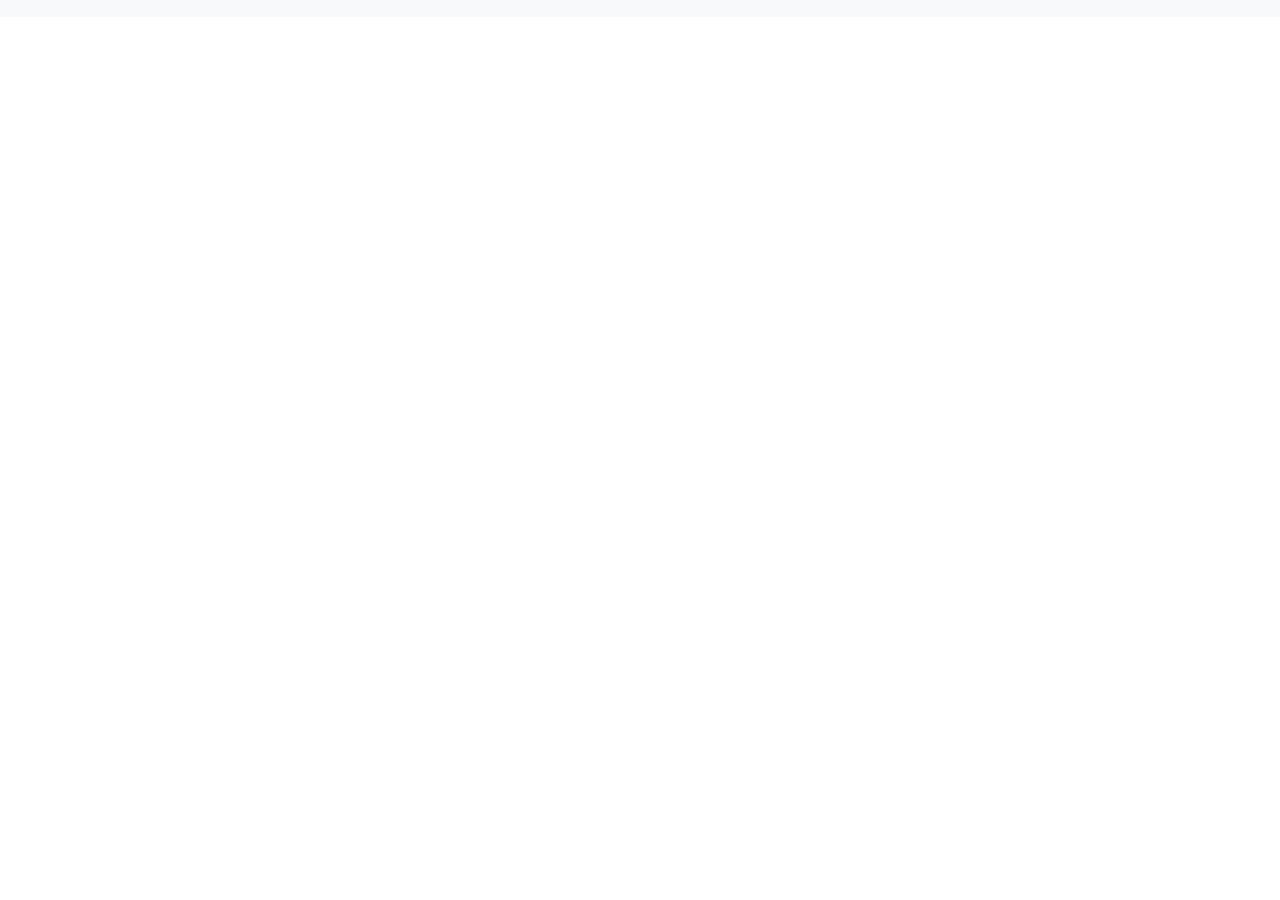
==== index.html @ 8df04817 "Working on the index file" ====
<!DOCTYPE html>    
    <html>
        <head>
        
            <title>Welcome to Providence!</title>
            <link rel = "stylesheet" href = "css/bootstrap.css" type = "text/css"/>
            <link rel = "stylesheet" href = "bit.ly/pvdfonts">
    
        </head>    
    <body>
        <nav class = "navbar navbar-expand-lg navbar-light bg-light">
            
        <div class = "container">
            <div class = "col-sm">
                
            </div>
            <div class = "col-sm">
                
            </div> 
            <div class = "col-sm">
                
            </div>            
        </div>    
            
        </nav>
    
    </body>    
    
</html>
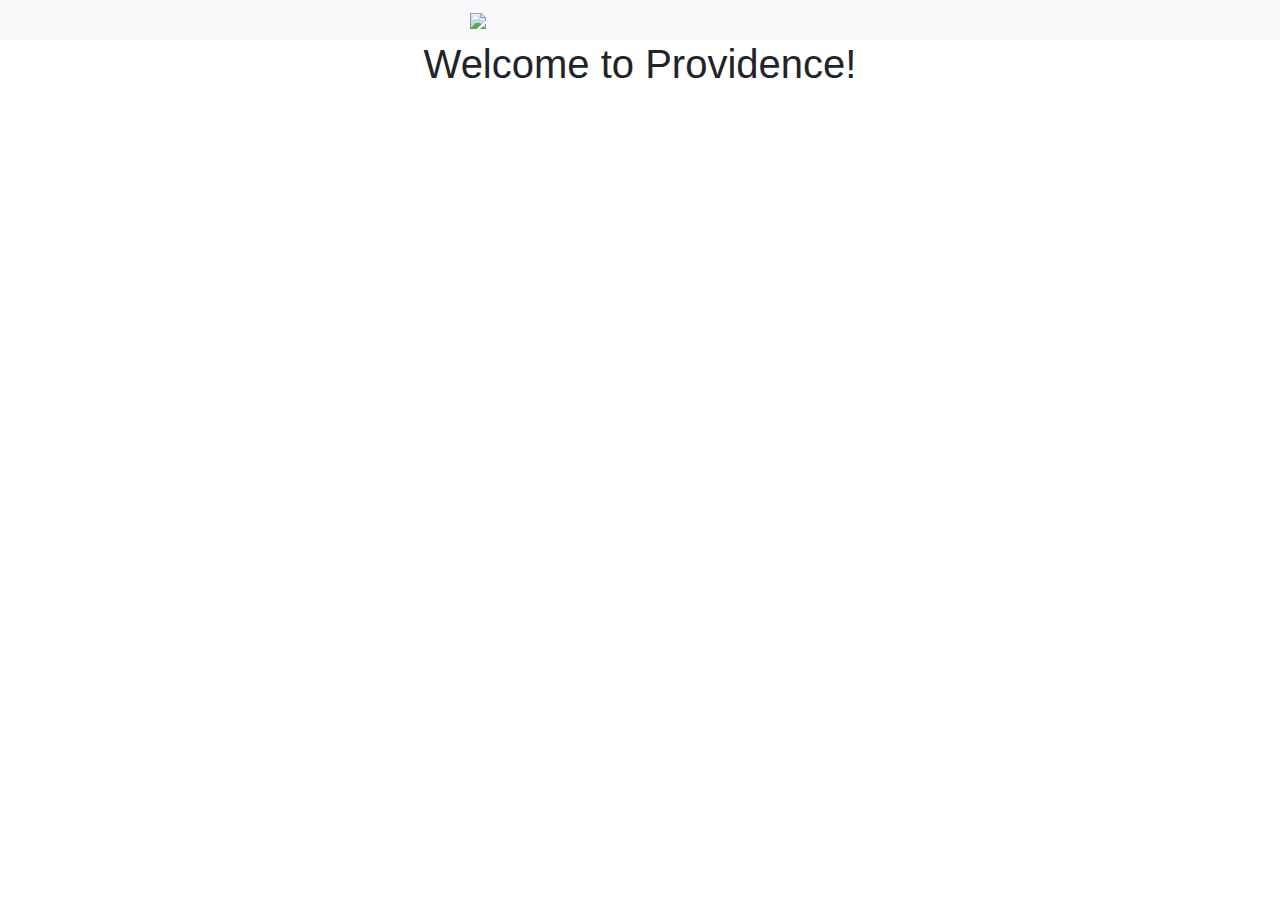
==== commit 6d6222e4: "Updated html file to include text" ====
--- a/index.html
+++ b/index.html
@@ -15,7 +15,7 @@
                 
             </div>
             <div class = "col-sm">
-                
+                <img src = "https://bit.ly/pvdlogo" style = "margin:0;">
             </div> 
             <div class = "col-sm">
                 
@@ -23,7 +23,7 @@
         </div>    
             
         </nav>
-    
+        <h1 style = "text-align: center">Welcome to Providence!</h1>
     </body>    
     
 </html>    
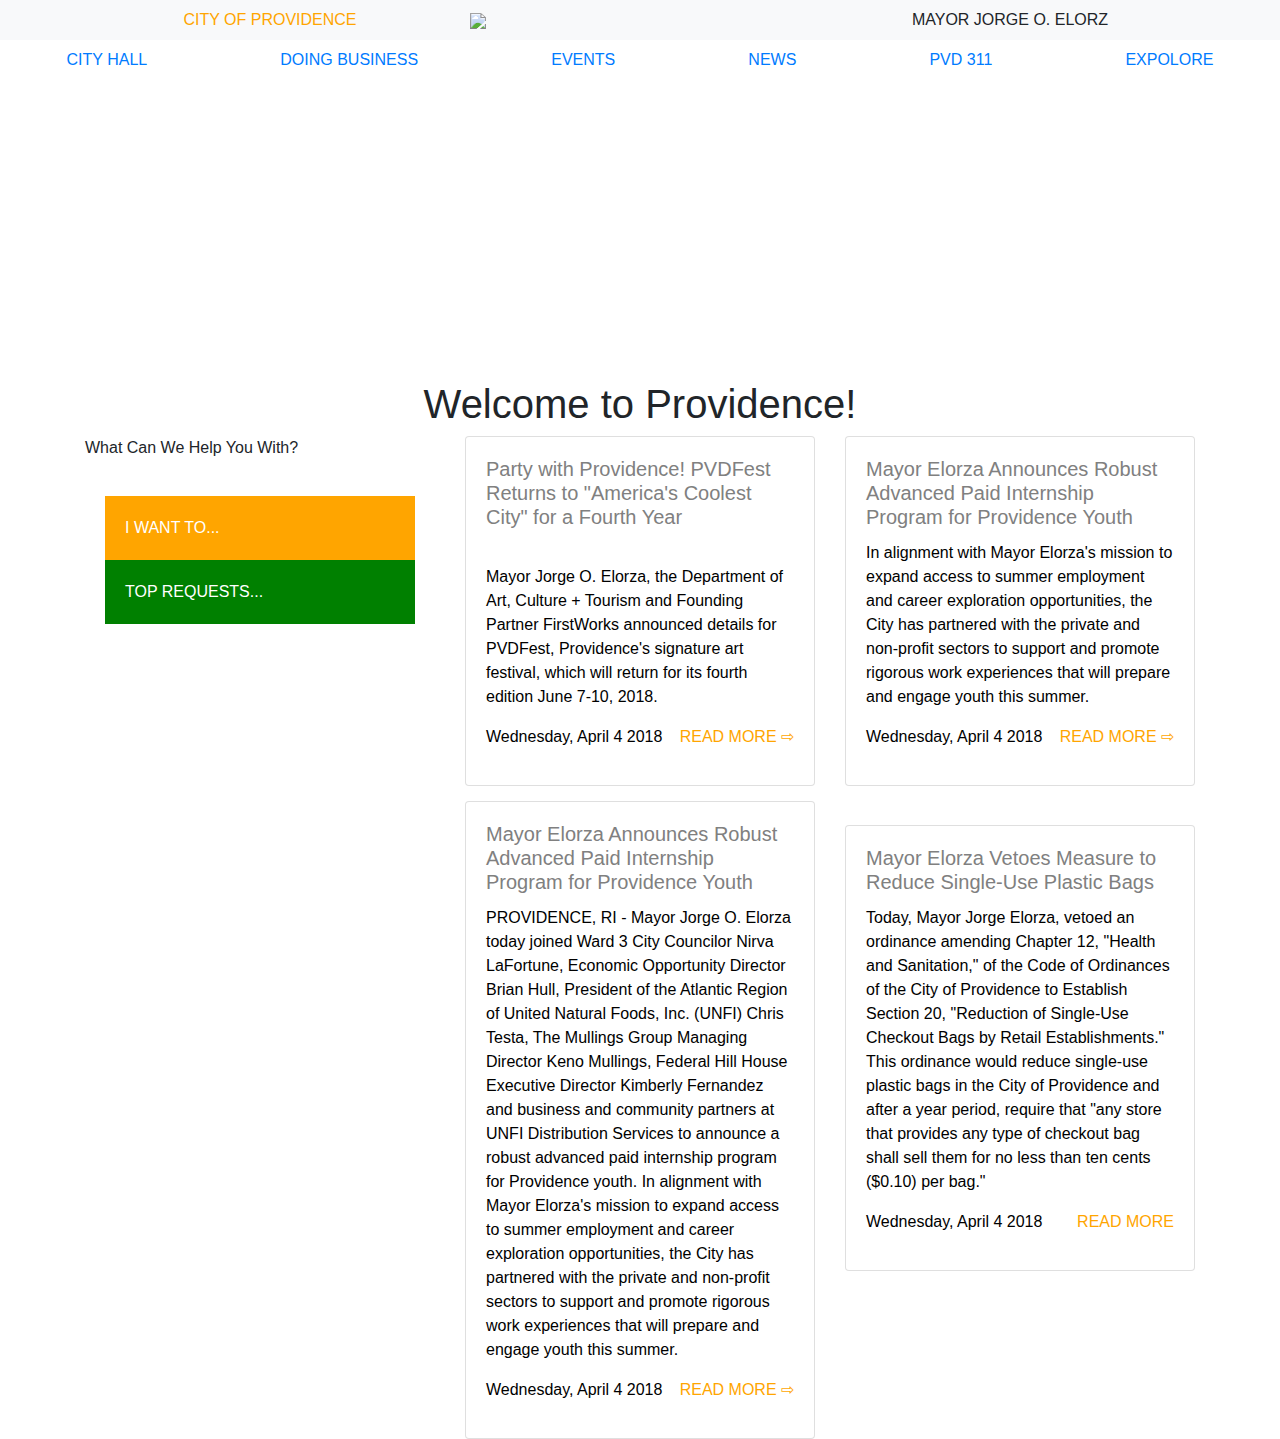
==== commit 3e6711d6: "Completed" ====
--- a/index.html
+++ b/index.html
@@ -5,6 +5,8 @@
             <title>Welcome to Providence!</title>
             <link rel = "stylesheet" href = "css/bootstrap.css" type = "text/css"/>
             <link rel = "stylesheet" href = "bit.ly/pvdfonts">
+            <link rel="stylesheet" href="css/custom.css" type="text/css/" /> 
+        
     
         </head>    
     <body>
@@ -12,18 +14,122 @@
             
         <div class = "container">
             <div class = "col-sm">
-                
+                <p style = "text-align: center; margin: 0; color: orange;">CITY OF PROVIDENCE</p>   
             </div>
             <div class = "col-sm">
                 <img src = "https://bit.ly/pvdlogo" style = "margin:0;">
             </div> 
             <div class = "col-sm">
-                
+                <p style = "text-align: center; margin: 0;">MAYOR JORGE O. ELORZ</p>
             </div>            
         </div>    
             
         </nav>
+        
+        <nav class = "nav nav-fill bg-grey">
+            <a class = "nav-item nav-link" href = "#"> CITY HALL</a>   
+            <a class = "nav-item nav-link" href = "#"> DOING BUSINESS</a> 
+            <a class = "nav-item nav-link" href = "#"> EVENTS</a>    
+            <a class = "nav-item nav-link" href = "#"> NEWS</a> 
+            <a class = "nav-item nav-link" href = "#"> PVD 311</a>  
+            <a class = "nav-item nav-link" href = "#"> EXPOLORE</a>             
+            
+        </nav>
+        <section class = "home-hero" style="background-image: url(https://bit.ly/pvdskylines);height: 300px; background-size: cover; background-cover-x: 50%; background-position-y: center;"></section>
+                
         <h1 style = "text-align: center">Welcome to Providence!</h1>
+        
+           <div class = "container">
+               <div class = "row">
+                    <div class = "col-sm">
+                      <p>What Can We Help You With?
+                      </p>
+                      <div class="card-body" style="width 100%">
+                          
+                          
+                 <div style="background-color:orange;color:white;padding:20px;">
+                    I WANT TO...
+                </div>
+                <div style="background-color:green;color:white;padding:20px;">
+                    TOP REQUESTS...
+                </div>
+                
+                     </div>
+                    </div>
+                
+           
+            
+            <div class = "col-sm">
+                    
+                <div class = "card" style = "width: 100%;"><a href = "http://www.providenceri.gov/party-providence-pvdfest-returns-americas-coolest-city-fourth-year/" class = "card-link">
+                    <div class = "card-body">
+                        <h5 class = "card-title" style="color: grey;">Party with Providence! PVDFest Returns to "America's Coolest City" for a Fourth Year</h5>
+                        <p class = "card-text" style="color: black;">
+                            <br>Mayor Jorge O. Elorza, the Department of Art, Culture + Tourism and Founding Partner FirstWorks announced details for PVDFest, Providence's signature art festival, which will return for its fourth edition June 7-10, 2018. 
+                            <br>   
+                        </p>
+                        <div>
+                            
+                        <p style="text-align:left; color: black;">
+                        Wednesday, April 4 2018
+                        <span style="float:right;  color: orange;">READ MORE &#x21E8</span>
+                        </p>
+                        
+                        </div>
+                        
+                    </div>
+                    </a>
+                </div>
+             
+                <div class = "card" style = "width: 100%; margin-top: 15px;">
+                    <a href = "http://www.providenceri.gov/mayor-elorza-announces-robust-advanced-paid-internship-program-providence-youth/" class = "card-link">
+                    <div class = "card-body" >
+                        <h5 class = "card-title" style="color: grey;">Mayor Elorza Announces Robust Advanced Paid Internship Program for Providence Youth</h5>
+                        <p class = "card-text" style="color: black;">PROVIDENCE, RI &#45 Mayor Jorge O. Elorza today joined Ward 3 City Councilor Nirva LaFortune, Economic Opportunity Director Brian Hull, President of the Atlantic Region of United Natural Foods, Inc. (UNFI) Chris Testa, The Mullings Group Managing Director Keno Mullings, Federal Hill House Executive Director Kimberly Fernandez and business and community partners at UNFI Distribution Services to announce a robust advanced paid internship program for Providence youth. In alignment with Mayor Elorza's mission to expand access to summer employment and career exploration opportunities, the City has partnered with the private and non-profit sectors to support and promote rigorous work experiences that will prepare and engage youth this summer.</p>
+                         <p style="text-align:left; color: black;">
+                        Wednesday, April 4 2018
+                        <span style="float:right;  color: orange;">READ MORE &#x21E8</span>
+                        </p>
+                    </div>
+                
+                </a>
+            </div>   
+            </div>
+            
+        <div class = "col-sm">
+                <a href = "http://www.providenceri.gov/mayor-elorza-vetoes-measure-reduce-single-use-plastic-bags/" class = "card-link">
+                <div class = "card" style = "width: 100%;">
+                    
+                    <div class = "card-body">
+                        <h5 class = "card-title" style="color: grey;">Mayor Elorza Announces Robust Advanced Paid Internship Program for Providence Youth</h5>
+                        <p class = "card-text" style="color: black;">
+                            In alignment with Mayor Elorza's mission to expand access to summer employment and career exploration opportunities, the City has partnered with the private and non-profit sectors to support and promote rigorous work experiences that will prepare and engage youth this summer.
+                        </p>
+                        <p style="text-align:left; color: black;">
+                        Wednesday, April 4 2018
+                        <span style="float:right;  color: orange;">READ MORE &#x21E8</span>
+                        </p>
+                        
+                    </div>
+                </div>
+             </a> 
+             
+             
+             <a href = "http://www.providenceri.gov/mayor-elorza-vetoes-measure-reduce-single-use-plastic-bags/" class = "card-link">
+                <div class = "card" style = "width: 100%; margin-top: 15px;">
+                    <div class = "card-body">
+                        <h5 class ="card-title" style="color: grey;">Mayor Elorza Vetoes Measure to Reduce Single-Use Plastic Bags </h5>
+                        <p class = "card-text" style = "color: black;">Today, Mayor Jorge Elorza, vetoed an ordinance amending Chapter 12, "Health and Sanitation," of the Code of Ordinances of the City of Providence to Establish Section 20, "Reduction of Single-Use Checkout Bags by Retail Establishments." This ordinance would reduce single-use plastic bags in the City of Providence and after a year period, require that "any store that provides any type of checkout bag shall sell them for no less than ten cents ($0.10) per bag."</p>
+                       <p style="text-align:left; color: black;">
+                        Wednesday, April 4 2018
+                        <span style="float:right;  color: orange;">READ MORE</span>
+                        </p>
+                    </div>
+                </div>  
+            </a>
+  </div>
+</div>        
+
     </body>    
     
 </html>    
--- a/css/custom.css
+++ b/css/custom.css
@@ -0,0 +1,6 @@
+.card{
+    width: 100%;
+    display: flex;
+    flex-wrap: wrap;
+    height: 50%;
+}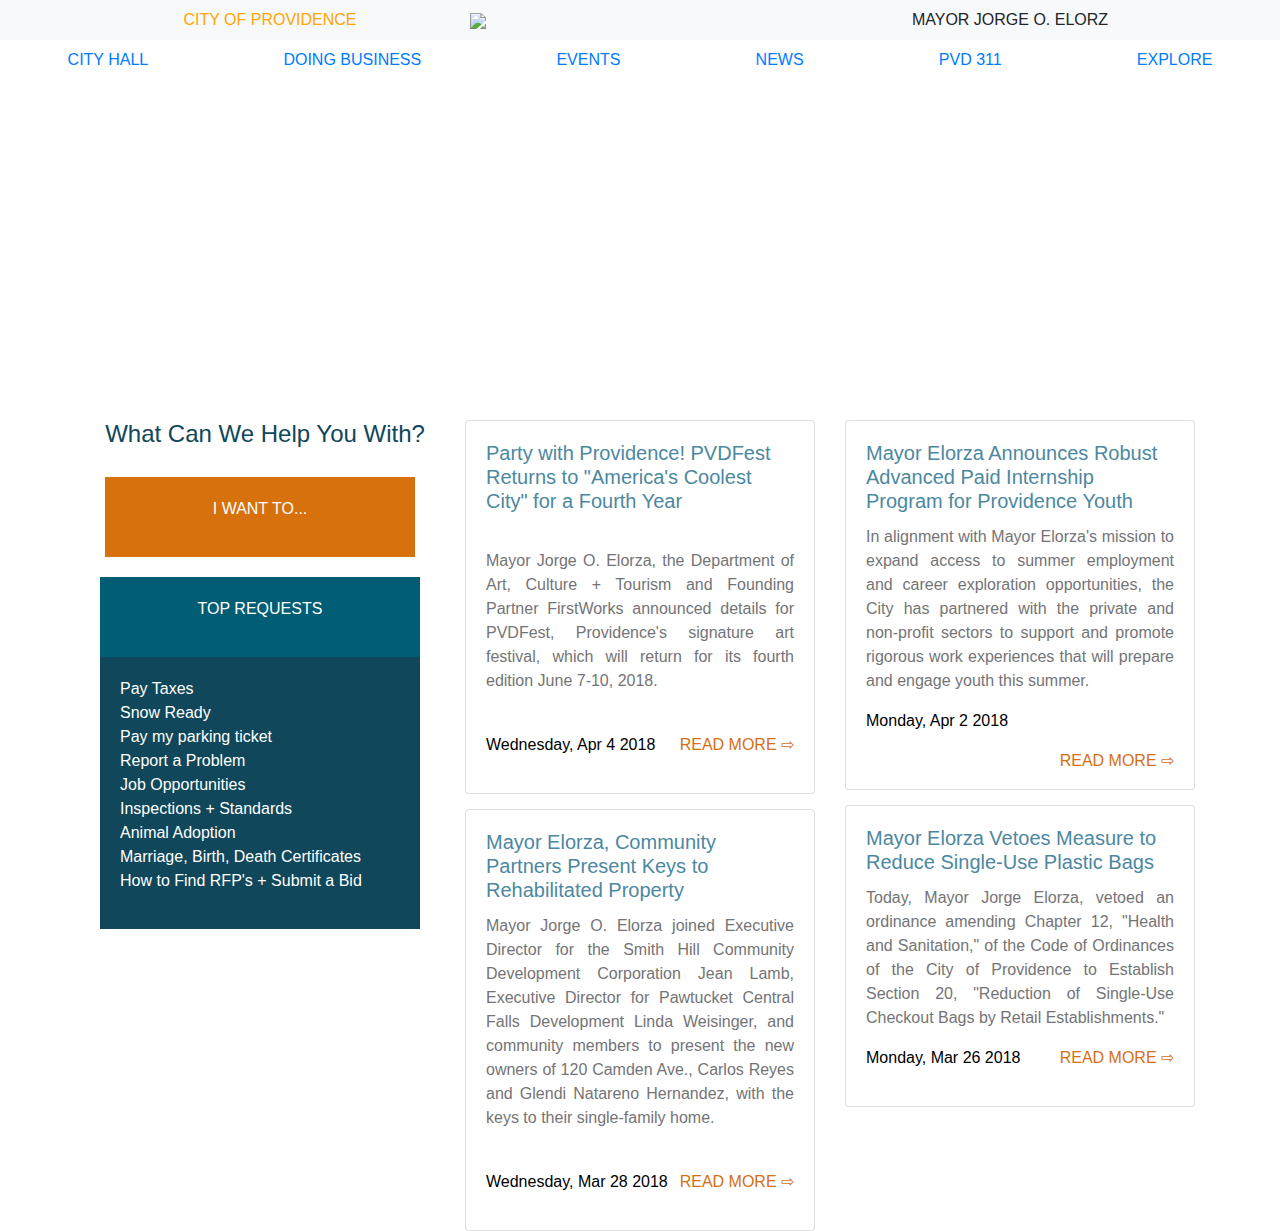
==== commit ecb391bd: "Added README" ====
--- a/index.html
+++ b/index.html
@@ -1,136 +1,118 @@
-<!DOCTYPE html>    
-    <html>
-        <head>
-        
-            <title>Welcome to Providence!</title>
-            <link rel = "stylesheet" href = "css/bootstrap.css" type = "text/css"/>
-            <link rel = "stylesheet" href = "bit.ly/pvdfonts">
-            <link rel="stylesheet" href="css/custom.css" type="text/css/" /> 
-        
-    
-        </head>    
+<!DOCTYPE html>
+<html>
+ <head>
+     <link rel="stylesheet" href="css/bootstrap.css" type="text/css">
+     <link rel="stylesheet" href="bit.ly/pvdfonts">
+     <title> Welcome to Providence</title>
+ </head>
+ <style>
+        .a:hover {
+            background-color: #f7f7f7;
+
+    } 
+
+        .blue-sidebar a{
+            color: #fff;
+        }
+
+ </style>
     <body>
-        <nav class = "navbar navbar-expand-lg navbar-light bg-light">
-            
-        <div class = "container">
-            <div class = "col-sm">
-                <p style = "text-align: center; margin: 0; color: orange;">CITY OF PROVIDENCE</p>   
+        <nav class="navbar navbar-expand-lg navbar-light bg-light">
+            <div class="container">
+                <div class="col-sm">
+                   <p style="text-align: center; margin: 0; color: orange;">CITY OF PROVIDENCE</p>    
+                </div>
+                <div class="col-sm">
+                  <img src="https://bit.ly/pvdlogo" style="margin: 0;">    
+                </div>
+                <div class="col-sm">
+                    <p style="text-align: center; margin: 0;">MAYOR JORGE O. ELORZ</p>
+                </div>
             </div>
-            <div class = "col-sm">
-                <img src = "https://bit.ly/pvdlogo" style = "margin:0;">
-            </div> 
-            <div class = "col-sm">
-                <p style = "text-align: center; margin: 0;">MAYOR JORGE O. ELORZ</p>
-            </div>            
-        </div>    
-            
         </nav>
-        
-        <nav class = "nav nav-fill bg-grey">
-            <a class = "nav-item nav-link" href = "#"> CITY HALL</a>   
-            <a class = "nav-item nav-link" href = "#"> DOING BUSINESS</a> 
-            <a class = "nav-item nav-link" href = "#"> EVENTS</a>    
-            <a class = "nav-item nav-link" href = "#"> NEWS</a> 
-            <a class = "nav-item nav-link" href = "#"> PVD 311</a>  
-            <a class = "nav-item nav-link" href = "#"> EXPOLORE</a>             
-            
+        <nav class="nav nav-fill bg-grey">
+            <a class="nav-item nav-link" href="#">CITY HALL</a>
+             <a class="nav-item nav-link" href="#">DOING BUSINESS</a>
+            <a class="nav-item nav-link" href="http://www.providenceri.gov/event/">EVENTS</a>
+            <a class="nav-item nav-link" href="http://www.providenceri.gov/news">NEWS</a>
+            <a class="nav-item nav-link" href="http://www.providenceri.gov/pvd-311/">PVD 311</a>
+            <a class="nav-item nav-link" href="https://www.goprovidence.com/">EXPLORE</a>
         </nav>
-        <section class = "home-hero" style="background-image: url(https://bit.ly/pvdskylines);height: 300px; background-size: cover; background-cover-x: 50%; background-position-y: center;"></section>
-                
-        <h1 style = "text-align: center">Welcome to Providence!</h1>
-        
-           <div class = "container">
-               <div class = "row">
-                    <div class = "col-sm">
-                      <p>What Can We Help You With?
-                      </p>
-                      <div class="card-body" style="width 100%">
-                          
-                          
-                 <div style="background-color:orange;color:white;padding:20px;">
-                    I WANT TO...
+        <section class="home-hero" style="background-image: url(https://bit.ly/pvdskylines); height: 300px; background-size: cover; background-cover-x: 50%; background-position-y: center;">
+        </section>
+        <p><br></p>
+        <div class="container">
+            <div class="row">
+                <div class="col-sm">
+                <h4 style="text-align: center; color: #10475a; padding-left: 10px">What Can We Help You With?</h4>
+                 <div  class="card-body" style="width 100%;">
+                    <a href = "http://www.providenceri.gov/i-want-to" style="text-decoration: none">
+                    <div style="background-color:#d7710c; color:white;padding:20px;">
+                   <p style="text-align: center"> I WANT TO...</p>
                 </div>
-                <div style="background-color:green;color:white;padding:20px;">
-                    TOP REQUESTS...
+                </a>
+                   </div>
+                     <div class="col-sm">
+                 <div  class="card-body" style="width 100%; background-color:#005d73">
+                    <p style="text-align: center; color: white">TOP REQUESTS</p>
+                  </div>
+                   <div  class="card-body" style="width 100%; background-color:#10475a"> 
+                   <ul class="list-unstyled blue-sidebar">
+                    <li><a href="http://www.providenceri.gov/collector/online-tax-payment-system/" style="text-decoration:none">Pay Taxes</a></li>
+                    <li><a href="http://www.providenceri.gov/snow-ready/" style="text-decoration:none">Snow Ready</a></li>
+                    <li><a href="https://wmq.etimspayments.com/pbw/include/providence/input.jsp" style="text-decoration:none">Pay my parking ticket</a></li>
+                    <li><a href="http://www.providenceri.gov/pvd-311/" style="text-decoration:none">Report a Problem</a></li>
+                    <li><a href="http://www.providenceri.gov/oeo/" style="text-decoration:none">Job Opportunities</a></li>
+                    <li><a href="http://www.providenceri.gov/inspection-standards/" style="text-decoration:none">Inspections + Standards</a></li>
+                    <li><a href="http://www.providenceri.gov/animal-control/adoptions/" style="text-decoration:none">Animal Adoption</a></li>
+                    <li><a href="http://www.providenceri.gov/vital-records/" style="text-decoration:none">Marriage, Birth, Death Certificates</a></li>
+                    <li><a href="http://www.providenceri.gov/purchasing/how-to-submit-a-bid/" style="text-decoration:none">How to Find RFP's + Submit a Bid</a></li>
+                  </ul>
                 </div>
-                
-                     </div>
+                   </div>
+                </div>
+              <div class="col-sm " style="container-fluid">
+                    <a href="http://www.providenceri.gov/party-providence-pvdfest-returns-americas-coolest-city-fourth-year/" class="link" style="text-decoration:none">  
+                  <div class="card" style="width: 100%;">
+                    <div class="card-body a">
+                       <h5 class="card-title" style="color: #4c88a0">Party with Providence! PVDFest Returns to "America's Coolest City" for a Fourth Year<br><br></h5>
+                       <p class="card-text" style="color: #747476; text-align: justify">Mayor Jorge O. Elorza, the Department of Art, Culture + Tourism and Founding Partner FirstWorks announced details for PVDFest, Providence's signature art festival, which will return for its fourth edition June 7-10, 2018.</h6>
+                       <p style="text-align:left; color: black"><br>Wednesday, Apr 4 2018<span style="float: right; color: #d66f13">READ MORE &#x21E8;</p></span>
                     </div>
-                
-           
-            
-            <div class = "col-sm">
-                    
-                <div class = "card" style = "width: 100%;"><a href = "http://www.providenceri.gov/party-providence-pvdfest-returns-americas-coolest-city-fourth-year/" class = "card-link">
-                    <div class = "card-body">
-                        <h5 class = "card-title" style="color: grey;">Party with Providence! PVDFest Returns to "America's Coolest City" for a Fourth Year</h5>
-                        <p class = "card-text" style="color: black;">
-                            <br>Mayor Jorge O. Elorza, the Department of Art, Culture + Tourism and Founding Partner FirstWorks announced details for PVDFest, Providence's signature art festival, which will return for its fourth edition June 7-10, 2018. 
-                            <br>   
-                        </p>
-                        <div>
-                            
-                        <p style="text-align:left; color: black;">
-                        Wednesday, April 4 2018
-                        <span style="float:right;  color: orange;">READ MORE &#x21E8</span>
-                        </p>
-                        
-                        </div>
-                        
+                   </a>
+                 </div>
+                 <a href="http://www.providenceri.gov/mayor-elorza-community-partners-present-keys-rehabilitated-property-2/" class="link" style="text-decoration:none">
+                  <div class="card" style="width: 100%; margin-top: 15px";>
+                    <div class="card-body a">
+                       <h5 class="card-title" style="color: #4c88a0">Mayor Elorza, Community Partners Present Keys to Rehabilitated Property</h5>
+                       <p class="card-text" style="color: #747476; text-align: justify">Mayor Jorge O. Elorza joined Executive Director for the Smith Hill Community Development Corporation Jean Lamb, Executive Director for Pawtucket Central Falls Development Linda Weisinger, and community members to present the new owners of 120 Camden Ave., Carlos Reyes and Glendi Natareno Hernandez, with the keys to their single-family home.</p>
+                        <p style="text-align:left; color: black"><br>Wednesday, Mar 28 2018<span style="float: right; color: #d66f13">READ MORE &#x21E8;</p></span>
                     </div>
                     </a>
+                 </div>
                 </div>
-             
-                <div class = "card" style = "width: 100%; margin-top: 15px;">
-                    <a href = "http://www.providenceri.gov/mayor-elorza-announces-robust-advanced-paid-internship-program-providence-youth/" class = "card-link">
-                    <div class = "card-body" >
-                        <h5 class = "card-title" style="color: grey;">Mayor Elorza Announces Robust Advanced Paid Internship Program for Providence Youth</h5>
-                        <p class = "card-text" style="color: black;">PROVIDENCE, RI &#45 Mayor Jorge O. Elorza today joined Ward 3 City Councilor Nirva LaFortune, Economic Opportunity Director Brian Hull, President of the Atlantic Region of United Natural Foods, Inc. (UNFI) Chris Testa, The Mullings Group Managing Director Keno Mullings, Federal Hill House Executive Director Kimberly Fernandez and business and community partners at UNFI Distribution Services to announce a robust advanced paid internship program for Providence youth. In alignment with Mayor Elorza's mission to expand access to summer employment and career exploration opportunities, the City has partnered with the private and non-profit sectors to support and promote rigorous work experiences that will prepare and engage youth this summer.</p>
-                         <p style="text-align:left; color: black;">
-                        Wednesday, April 4 2018
-                        <span style="float:right;  color: orange;">READ MORE &#x21E8</span>
-                        </p>
+                <div class="col-sm">
+                    <a href="http://www.providenceri.gov/mayor-elorza-announces-robust-advanced-paid-internship-program-providence-youth/" class="link" style="text-decoration:none">
+                <div class="card" style="width: 100%;">
+                    <div class="card-body a">
+                       <h5 class="card-title"style="color: #4c88a0">Mayor Elorza Announces Robust Advanced Paid Internship Program for Providence Youth</h5>
+                       <p class="card-text"style="color: #747476; text-align: justify">In alignment with Mayor Elorza's mission to expand access to summer employment and career exploration opportunities, the City has partnered with the private and non-profit sectors to support and promote rigorous work experiences that will prepare and engage youth this summer.</p>
+                        <p style="text-align:left; color: black">Monday, Apr 2 2018</p><span style="float: right; color: #d66f13">READ MORE &#x21E8;</p></span>
                     </div>
-                
-                </a>
-            </div>   
+                    </a>
+                 </div>
+                 <a href="http://www.providenceri.gov/mayor-elorza-vetoes-measure-reduce-single-use-plastic-bags/" class="link" style="text-decoration:none">
+                  <div class="card" style="width: 100%; margin-top: 15px";>
+                    <div class="card-body a">
+                       <h5 class="card-title"style="color: #4c88a0">Mayor Elorza Vetoes Measure to Reduce Single-Use Plastic Bags</h5>
+                       <p class="card-text"style="color: #747476; text-align: justify">Today, Mayor Jorge Elorza, vetoed an ordinance amending Chapter 12, "Health and Sanitation," of the Code of Ordinances of the City of Providence to Establish Section 20, "Reduction of Single-Use Checkout Bags by Retail Establishments."</p>
+                        <p style="text-align:left; color: black">Monday, Mar 26 2018<span style="float: right; color: #d66f13">READ MORE &#x21E8;</p></span>
+                    </div>
+                    </a>
+                 </div>
+                </div>
+                </div>
             </div>
-            
-        <div class = "col-sm">
-                <a href = "http://www.providenceri.gov/mayor-elorza-vetoes-measure-reduce-single-use-plastic-bags/" class = "card-link">
-                <div class = "card" style = "width: 100%;">
-                    
-                    <div class = "card-body">
-                        <h5 class = "card-title" style="color: grey;">Mayor Elorza Announces Robust Advanced Paid Internship Program for Providence Youth</h5>
-                        <p class = "card-text" style="color: black;">
-                            In alignment with Mayor Elorza's mission to expand access to summer employment and career exploration opportunities, the City has partnered with the private and non-profit sectors to support and promote rigorous work experiences that will prepare and engage youth this summer.
-                        </p>
-                        <p style="text-align:left; color: black;">
-                        Wednesday, April 4 2018
-                        <span style="float:right;  color: orange;">READ MORE &#x21E8</span>
-                        </p>
-                        
-                    </div>
-                </div>
-             </a> 
-             
-             
-             <a href = "http://www.providenceri.gov/mayor-elorza-vetoes-measure-reduce-single-use-plastic-bags/" class = "card-link">
-                <div class = "card" style = "width: 100%; margin-top: 15px;">
-                    <div class = "card-body">
-                        <h5 class ="card-title" style="color: grey;">Mayor Elorza Vetoes Measure to Reduce Single-Use Plastic Bags </h5>
-                        <p class = "card-text" style = "color: black;">Today, Mayor Jorge Elorza, vetoed an ordinance amending Chapter 12, "Health and Sanitation," of the Code of Ordinances of the City of Providence to Establish Section 20, "Reduction of Single-Use Checkout Bags by Retail Establishments." This ordinance would reduce single-use plastic bags in the City of Providence and after a year period, require that "any store that provides any type of checkout bag shall sell them for no less than ten cents ($0.10) per bag."</p>
-                       <p style="text-align:left; color: black;">
-                        Wednesday, April 4 2018
-                        <span style="float:right;  color: orange;">READ MORE</span>
-                        </p>
-                    </div>
-                </div>  
-            </a>
-  </div>
-</div>        
-
-    </body>    
-    
-</html>    
-    +        </div>
+    </body>
+</html>